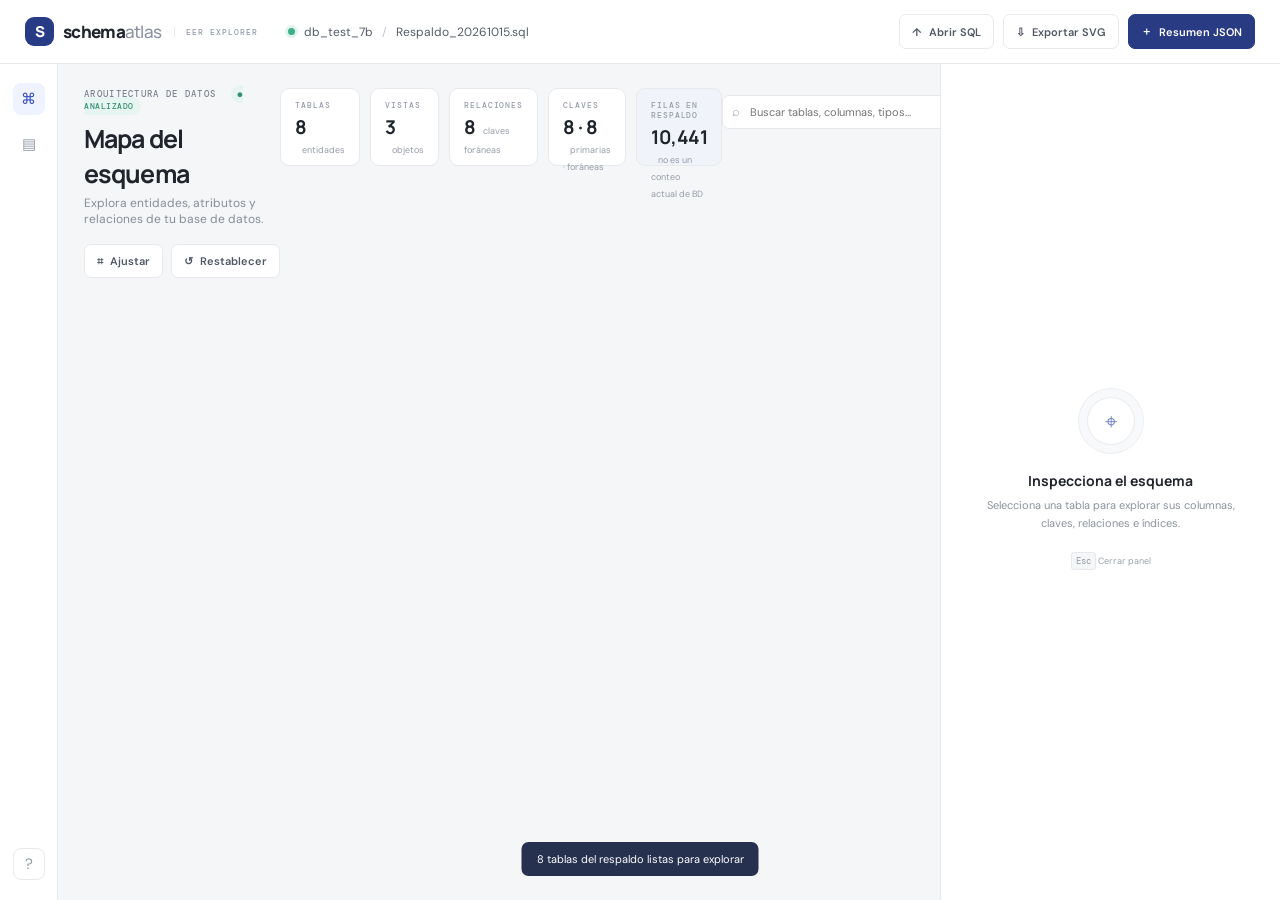
==== Practica-03/backups/index.html @ b9abfeb7 "Prcatica-03: Creacios de las bases de datos remotas add: creacion de modelo entidad relacion" ====
<!doctype html>
<html lang="es">
<head>
  <meta charset="utf-8"><meta name="viewport" content="width=device-width,initial-scale=1">
  <title>Schema Atlas · Explorador EER</title>
  <link rel="preconnect" href="https://fonts.googleapis.com"><link href="https://fonts.googleapis.com/css2?family=DM+Mono:wght@400;500&family=DM+Sans:wght@400;500;600;700&family=Manrope:wght@400;500;600;700;800&display=swap" rel="stylesheet">
  <link rel="stylesheet" href="style.css">
</head>
<body>
  <header class="topbar"><a class="brand" href="#"><span class="brandmark">S</span><span>schema<span class="muted">atlas</span></span><span class="version">EER EXPLORER</span></a><div class="crumb"><span class="dot"></span><span id="dbName">Cargando esquema...</span><span class="slash">/</span><span id="sourceName">Respaldo_20261015.sql</span></div><div class="top-actions"><label class="button quiet upload">↑ <span>Abrir SQL</span><input id="fileInput" type="file" accept=".sql,text/plain"></label><button id="exportSvg" class="button quiet">⇩ <span>Exportar SVG</span></button><button id="exportJson" class="button primary">＋ <span>Resumen JSON</span></button></div></header>
  <main class="shell"><aside class="rail"><div class="rail-icon active" title="Diagrama">⌘</div><div class="rail-icon" title="Inventario" id="inventoryButton">▤</div><div class="rail-bottom">?</div></aside>
  <section class="workspace"><div class="overview"><div class="title-row"><div><div class="eyebrow">ARQUITECTURA DE DATOS <span class="live">● ANALIZADO</span></div><h1>Mapa del esquema</h1><p class="subtitle">Explora entidades, atributos y relaciones de tu base de datos.</p></div><div class="overview-actions"><button class="button quiet" id="fitBtn">⌗ <span>Ajustar</span></button><button class="button quiet" id="resetBtn">↺ <span>Restablecer</span></button></div></div><div class="stats"><div class="stat"><span class="stat-label">TABLAS</span><strong id="statTables">—</strong><span class="stat-foot">entidades</span></div><div class="stat"><span class="stat-label">VISTAS</span><strong id="statViews">—</strong><span class="stat-foot">objetos</span></div><div class="stat"><span class="stat-label">RELACIONES</span><strong id="statRelations">—</strong><span class="stat-foot">claves foráneas</span></div><div class="stat"><span class="stat-label">CLAVES</span><strong id="statKeys">—</strong><span class="stat-foot">primarias · foráneas</span></div><div class="stat records"><span class="stat-label">FILAS EN RESPALDO</span><strong id="statRows">—</strong><span class="stat-foot">no es un conteo actual de BD</span></div></div>
  <div class="toolbar"><div class="searchbox"><span>⌕</span><input id="search" placeholder="Buscar tablas, columnas, tipos…" autocomplete="off"><kbd>⌘ K</kbd><div id="searchResults" class="search-results hidden"></div></div><div class="filter-wrap"><span class="filter-label">VER</span><select id="filter"><option value="all">Todo el esquema</option><option value="relations">Con relaciones</option><option value="isolated">Sin relaciones</option><option value="empty">Sin filas en respaldo</option><option value="association">Tablas de asociación</option><option value="views">Vistas</option></select></div><div class="toolbar-spacer"></div><button class="square" id="zoomOut">−</button><span class="zoom-label" id="zoomLabel">100%</span><button class="square" id="zoomIn">＋</button><button class="square" id="fullBtn" title="Pantalla completa">⛶</button></div>
  <div class="canvas-frame"><div class="canvas-hint">Arrastra para mover · rueda para zoom · selecciona una entidad para inspeccionar</div><div id="canvas"><svg id="edges"></svg><div id="nodes"></div></div><div class="minimap" id="minimap"><span>MINIMAPA</span><div id="miniContent"></div></div><div class="legend"><span><i class="legend-dot pk"></i>Clave primaria</span><span><i class="legend-dot fk"></i>Clave foránea</span><span><i class="legend-line"></i>Relación confirmada</span></div></div>
  <div class="statusbar"><span><b id="shownCount">0</b> entidades visibles</span><span id="warnings">Los conteos actuales requieren una conexión de solo lectura.</span><button id="refreshCount">↻ Actualizar conteos</button></div></section>
  <aside class="inspector" id="inspector"><div class="inspector-empty"><div class="empty-orbit">⌖</div><h3>Inspecciona el esquema</h3><p>Selecciona una tabla para explorar sus columnas, claves, relaciones e índices.</p><div class="shortcut"><kbd>Esc</kbd> Cerrar panel</div></div></aside>
  </main><div class="toast" id="toast"></div><script src="schema-data.js"></script><script src="app.js"></script>
</body></html>
---- Practica-03/backups/style.css ----
:root{--bg:#f5f6f8;--paper:#fff;--ink:#20242c;--muted:#89909c;--line:#e7e9ed;--blue:#4263eb;--blue-soft:#edf1ff;--teal:#0c947d;--orange:#ca7a29;--shadow:0 12px 32px #19234112;--mono:'DM Mono',monospace;--sans:'DM Sans',sans-serif;--head:Manrope,sans-serif}*{box-sizing:border-box}body{margin:0;background:var(--bg);color:var(--ink);font-family:var(--sans);font-size:13px}.topbar{height:64px;background:#fff;border-bottom:1px solid var(--line);display:flex;align-items:center;padding:0 25px;gap:30px;position:relative;z-index:5}.brand{display:flex;align-items:center;gap:9px;text-decoration:none;color:var(--ink);font:800 17px var(--head);letter-spacing:-.7px}.brandmark{width:29px;height:29px;display:grid;place-items:center;background:#283b85;color:white;border-radius:9px;font-size:15px}.muted{color:#8b91a1;font-weight:500}.version{font:500 8px var(--mono);letter-spacing:1px;color:#949baa;border-left:1px solid var(--line);padding-left:11px;margin-left:4px}.crumb{display:flex;align-items:center;gap:9px;color:#545b68;font-size:12px}.dot{background:#40ae87;width:7px;height:7px;border-radius:50%;box-shadow:0 0 0 3px #e0f4ed}.slash{color:#c1c5cc}.top-actions{margin-left:auto;display:flex;gap:9px}.button{font:600 11px var(--sans);border:1px solid var(--line);background:white;border-radius:7px;padding:9px 12px;cursor:pointer;color:#505765;display:flex;gap:7px;align-items:center;transition:.18s}.button:hover,.square:hover{border-color:#a9b7f4;color:var(--blue);transform:translateY(-1px)}.button.primary{background:#293b82;color:#fff;border-color:#293b82}.button.quiet{background:#fff}.upload{position:relative;overflow:hidden}.upload input{position:absolute;inset:0;opacity:0;cursor:pointer}.shell{display:flex;height:calc(100vh - 64px)}.rail{width:58px;border-right:1px solid var(--line);background:#fff;display:flex;align-items:center;flex-direction:column;padding-top:19px;gap:13px;flex-shrink:0}.rail-icon,.rail-bottom{height:32px;width:32px;border-radius:8px;display:grid;place-items:center;color:#9299a8;cursor:pointer;font-size:15px}.rail-icon.active{color:#334bba;background:#eff2ff}.rail-bottom{margin-top:auto;margin-bottom:20px;border:1px solid var(--line)}.workspace{flex:1;min-width:500px;display:flex;flex-direction:column;padding:24px 26px 0;overflow:hidden}.overview{display:flex;justify-content:space-between;align-items:flex-start;margin-bottom:20px}.eyebrow{font:500 9px var(--mono);letter-spacing:1.3px;color:#7d8492}.live{color:#368d73;background:#e6f5ef;border-radius:10px;padding:4px 7px;margin-left:8px;font-size:8px;letter-spacing:.5px}h1{font:700 25px var(--head);letter-spacing:-.9px;margin:9px 0 4px}.subtitle{margin:0;color:#868d99;font-size:12px}.overview-actions{display:flex;gap:8px;margin-top:17px}.stats{display:grid;grid-template-columns:repeat(5,1fr);gap:10px;margin-bottom:17px}.stat{height:78px;background:#fff;border:1px solid var(--line);border-radius:9px;padding:11px 14px;position:relative}.stat-label{font:500 8px var(--mono);letter-spacing:.9px;color:#969ca8;display:block}.stat strong{font:700 19px var(--head);display:inline-block;margin-top:4px;letter-spacing:-.5px}.stat-foot{font-size:9px;color:#969ca8;margin-left:7px}.stat.records{background:#f1f3fa}.toolbar{height:47px;display:flex;align-items:center;gap:8px;margin-bottom:10px}.searchbox{width:330px;height:34px;border:1px solid var(--line);background:white;border-radius:7px;display:flex;align-items:center;padding:0 9px;gap:8px;position:relative;color:#9aa0aa}.searchbox input{border:0;outline:0;flex:1;font:11px var(--sans);min-width:0}.searchbox kbd,.shortcut kbd{font:9px var(--mono);background:#f5f6f8;border:1px solid #e7e9ed;border-radius:3px;padding:2px 4px;color:#9299a4}.filter-wrap{display:flex;align-items:center;gap:8px;margin-left:8px}.filter-label{font:500 8px var(--mono);letter-spacing:1px;color:#a0a5af}.filter-wrap select{border:1px solid var(--line);height:34px;border-radius:7px;padding:0 10px;background:white;color:#5a616d;font:11px var(--sans);outline:none}.toolbar-spacer{flex:1}.square{width:30px;height:30px;background:white;border:1px solid var(--line);border-radius:6px;color:#616978;cursor:pointer}.zoom-label{font:10px var(--mono);color:#7e8590;min-width:36px;text-align:center}.canvas-frame{position:relative;flex:1;min-height:220px;border:1px solid #e2e5ea;background-color:#fafbfc;border-radius:10px;overflow:hidden;background-image:radial-gradient(#d7dbe3 .8px,transparent .8px);background-size:19px 19px}.canvas-hint{position:absolute;top:12px;left:14px;color:#9aa0ab;font-size:9px;z-index:2;pointer-events:none}.canvas-frame:after{content:'';position:absolute;inset:0;pointer-events:none;box-shadow:inset 0 0 65px #f6f7f9aa}#canvas{position:absolute;width:1800px;height:1300px;left:0;top:0;transform-origin:0 0;z-index:1}#edges{position:absolute;width:1800px;height:1300px;overflow:visible;pointer-events:none}#nodes{position:absolute;inset:0}.node{position:absolute;width:224px;background:#fff;border:1px solid #e0e3e9;border-radius:9px;box-shadow:0 4px 12px #28354b0a;overflow:hidden;cursor:grab;transition:box-shadow .2s,border-color .2s,opacity .2s,transform .2s}.node:hover{box-shadow:0 9px 22px #28354b16;transform:translateY(-2px)}.node.selected{border-color:#536de0;box-shadow:0 0 0 3px #536de01c,0 10px 24px #263b811c}.node.dim{opacity:.2}.node-head{height:39px;background:#fff;border-bottom:1px solid #eff0f3;display:flex;align-items:center;padding:0 11px;gap:7px}.table-icon{width:19px;height:19px;border-radius:5px;background:#eef1ff;color:#4b61c7;display:grid;place-items:center;font-size:10px}.table-name{font:700 11px var(--mono);flex:1;white-space:nowrap;overflow:hidden;text-overflow:ellipsis}.row-count{font:9px var(--mono);color:#8f96a4;background:#f3f4f7;border-radius:4px;padding:3px 4px}.node-body{padding:4px 0 6px}.col-row{height:23px;display:flex;align-items:center;padding:0 10px;gap:6px;font:9px var(--mono);color:#555d6a}.col-row:hover{background:#f5f7fc}.col-row .cn{flex:1;overflow:hidden;text-overflow:ellipsis;white-space:nowrap}.type{color:#a3a9b2;font-size:8px}.badge{font:bold 8px var(--mono);width:15px;text-align:center}.badge.pk{color:#c38c2e}.badge.fk{color:#4263eb}.badge.nn{font-size:7px;color:#abb0ba}.node-foot{height:24px;border-top:1px solid #f0f1f4;padding:0 10px;display:flex;align-items:center;gap:9px;font:8px var(--mono);color:#959ba7}.node-foot span{display:flex;gap:4px;align-items:center}.minimap{position:absolute;right:13px;top:13px;width:119px;height:83px;border:1px solid #e0e3e9;border-radius:6px;background:#ffffffdd;z-index:3;padding:7px;backdrop-filter:blur(4px)}.minimap>span{font:7px var(--mono);letter-spacing:.7px;color:#969ca7}#miniContent{position:absolute;inset:20px 7px 7px;background-image:radial-gradient(#d8dce4 .6px,transparent .6px);background-size:7px 7px;overflow:hidden}.mini-node{position:absolute;background:#8294db;border-radius:1px;opacity:.8}.legend{position:absolute;bottom:11px;left:13px;z-index:3;display:flex;gap:13px;border:1px solid #e6e8ed;background:#ffffffdf;border-radius:6px;padding:7px 9px;color:#777e89;font-size:8px;backdrop-filter:blur(3px)}.legend span{display:flex;align-items:center;gap:5px}.legend-dot{width:7px;height:7px;border-radius:2px}.legend-dot.pk{background:#c38c2e}.legend-dot.fk{background:#4263eb}.legend-line{height:2px;width:12px;background:#7382bc}.statusbar{height:35px;display:flex;align-items:center;gap:7px;color:#949aa5;font-size:9px}.statusbar b{color:#626976;font:500 9px var(--mono)}.statusbar button{margin-left:auto;border:0;background:transparent;color:#6876b3;font:10px var(--sans);cursor:pointer}.inspector{width:340px;background:#fff;border-left:1px solid var(--line);flex-shrink:0;overflow:auto;transition:width .25s}.inspector.empty{width:280px}.inspector-empty{height:100%;display:flex;flex-direction:column;align-items:center;justify-content:center;padding:35px;text-align:center}.empty-orbit{width:48px;height:48px;border:1px solid #e9ebef;border-radius:50%;display:grid;place-items:center;color:#7382c7;font-size:22px;box-shadow:0 0 0 8px #f8f9fb,0 0 0 9px #eceef2}.inspector-empty h3{font:700 14px var(--head);margin:26px 0 7px}.inspector-empty p{font-size:11px;line-height:1.6;color:#8b929e;margin:0 0 22px}.shortcut{font-size:9px;color:#9ba1ab}.panel-head{padding:19px 18px 14px;border-bottom:1px solid var(--line)}.panel-top{display:flex;align-items:center;gap:8px}.panel-top h2{font:700 15px var(--mono);margin:0;flex:1;overflow-wrap:anywhere}.close-panel{border:0;background:transparent;font-size:18px;color:#9ba1ac;cursor:pointer}.obj-type{font:9px var(--mono);letter-spacing:.6px;color:#8891a1;margin:8px 0}.panel-stats{display:flex;gap:6px}.panel-chip{border-radius:4px;background:#f3f5f8;padding:5px 7px;font-size:9px;color:#6f7784}.panel-tabs{display:flex;border-bottom:1px solid var(--line);padding:0 11px;gap:3px;overflow:auto}.panel-tabs button{white-space:nowrap;border:0;background:none;padding:11px 8px;font:10px var(--sans);color:#9299a4;cursor:pointer;border-bottom:2px solid transparent}.panel-tabs button.active{color:#3e54af;border-color:#536ad1}.panel-content{padding:15px 17px}.section-title{font:500 8px var(--mono);letter-spacing:1px;color:#a0a5ae;margin:4px 0 10px}.detail-grid{display:grid;grid-template-columns:94px 1fr;gap:9px;font-size:10px;margin-bottom:18px}.detail-grid .label{color:#959ba6}.detail-grid .value{color:#404752;overflow-wrap:anywhere}.column-card,.index-card,.relation-card{border:1px solid #eaecf0;border-radius:6px;padding:9px;margin-bottom:7px}.column-title{display:flex;align-items:center;gap:6px;font:10px var(--mono);font-weight:500}.column-meta{color:#959ba6;font:9px var(--mono);margin-top:5px;line-height:1.6}.subtle{color:#8c939e}.rel-name{font:10px var(--mono);font-weight:500}.rel-desc{font-size:9px;color:#828995;line-height:1.6;margin-top:5px}.sql-block{background:#202635;color:#d5dceb;border-radius:6px;padding:12px;font:9px/1.6 var(--mono);white-space:pre-wrap;max-height:360px;overflow:auto}.copy-btn{float:right;border:0;background:none;color:#adb8d7;cursor:pointer}.search-results{position:absolute;top:39px;left:0;width:100%;background:white;border:1px solid var(--line);border-radius:7px;box-shadow:var(--shadow);z-index:8;max-height:300px;overflow:auto}.search-result{padding:9px 11px;border-bottom:1px solid #f1f2f5;cursor:pointer}.search-result:hover{background:#f5f7ff}.result-name{font:10px var(--mono);color:#333b48}.result-meta{font-size:9px;color:#969ca7;margin-top:3px}.hidden{display:none!important}.toast{position:fixed;bottom:24px;left:50%;transform:translate(-50%,20px);background:#26314f;color:white;border-radius:7px;padding:10px 15px;font-size:11px;opacity:0;transition:.2s;z-index:10;pointer-events:none}.toast.show{opacity:1;transform:translate(-50%,0)}.edge{stroke:#8c99c9;stroke-width:1.4;fill:none}.edge.selected{stroke:#3458db;stroke-width:2.5}.edge-label{font:8px var(--mono);fill:#727b91}.warn{color:#bd7624!important}@media(max-width:1100px){.inspector{width:300px}.stats{grid-template-columns:repeat(5,minmax(90px,1fr))}.stat{padding:10px}.stat-foot{display:block;margin:2px 0 0}}@media(max-width:800px){.rail{display:none}.topbar{padding:0 13px}.crumb{display:none}.workspace{min-width:0;padding:17px 13px 0}.stats{grid-template-columns:repeat(3,1fr)}.stat{height:69px}.stat.records{display:none}.overview-actions .button span,.top-actions .button span{display:none}.inspector,.inspector.empty{position:absolute;right:0;top:64px;bottom:0;width:min(360px,92vw);z-index:4;box-shadow:-10px 0 25px #17213a14}.searchbox{width:min(270px,45vw)}.filter-label{display:none}.minimap{display:none}}

.expand-cols{width:100%;border:0;background:#f8f9fc;color:#6876b3;text-align:left;padding:6px 12px;font:9px var(--sans);cursor:pointer}.expand-cols:hover{background:#eff2ff}.col-row.active-col{background:#fff4d9;color:#654a15;outline:1px solid #e7bd5c}.edge{pointer-events:stroke;cursor:pointer;transition:stroke .18s,stroke-width .18s}.edge:hover{stroke:#3458db;stroke-width:2.8}.row-count{font-size:7px!important;white-space:nowrap}@media(prefers-reduced-motion:reduce){*,*::before,*::after{scroll-behavior:auto!important;animation-duration:.01ms!important;animation-iteration-count:1!important;transition-duration:.01ms!important}}@media(max-width:620px){.shell{height:auto;min-height:calc(100vh - 64px)}.workspace{min-width:0;width:100%}.top-actions{gap:4px}.stats{grid-template-columns:repeat(2,1fr)}.stat.records{display:none}}

.edge.related{stroke:#3b68dc;stroke-width:2.2;filter:drop-shadow(0 0 2px #4263eb55)}

.badge.uk{color:#0c947d}.badge.ai{color:#b36d23}.badge.nn{color:#a1a7b2}

.badge.meta{width:auto;min-width:15px;color:#82713e;white-space:nowrap;font-size:7px}
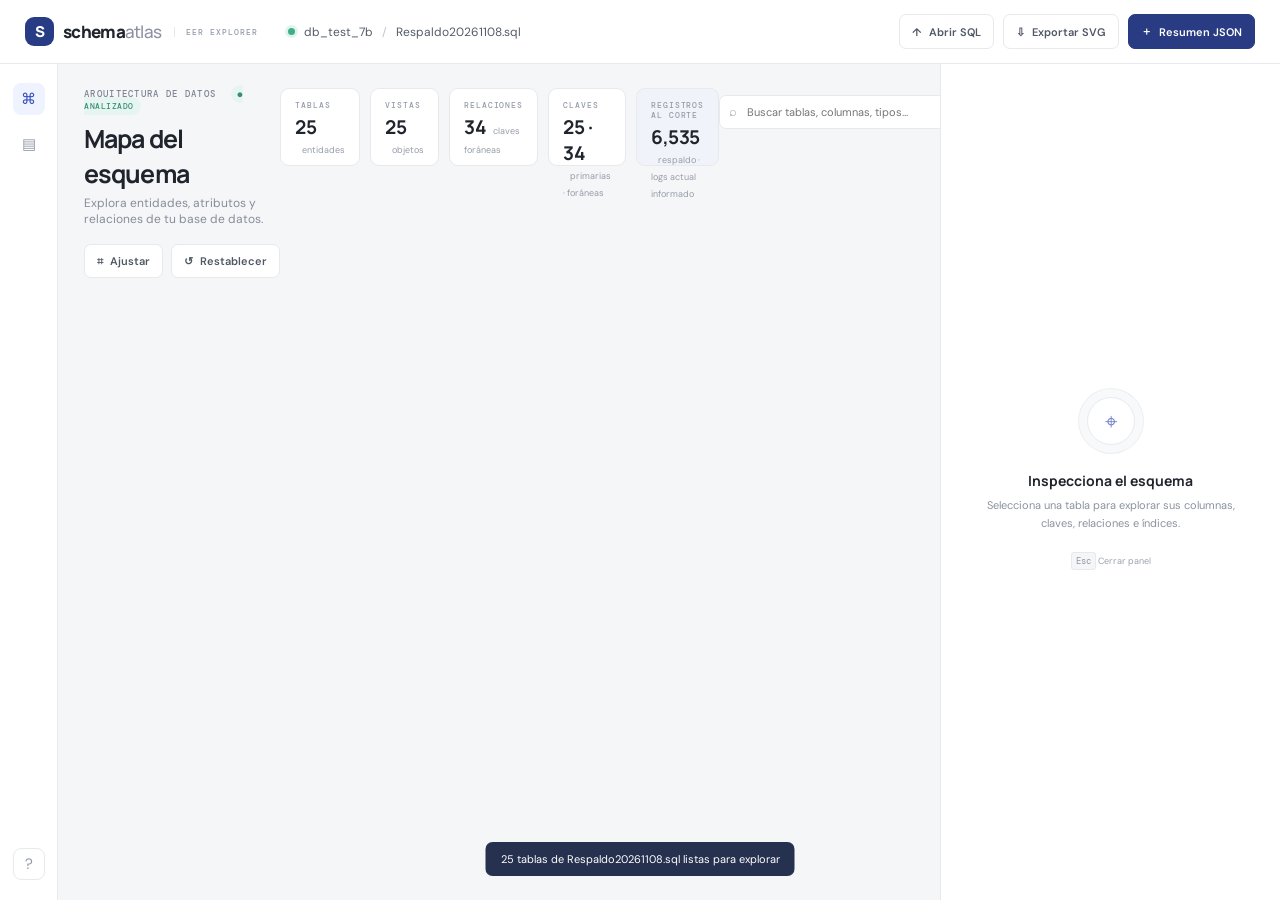
==== commit 325ed536: "Add: Bases de datos relacionales Creacion de todas las tablas faltantes y la actualizacion del dicci" ====
--- a/Practica-03/backups/index.html
+++ b/Practica-03/backups/index.html
@@ -7,9 +7,9 @@
   <link rel="stylesheet" href="style.css">
 </head>
 <body>
-  <header class="topbar"><a class="brand" href="#"><span class="brandmark">S</span><span>schema<span class="muted">atlas</span></span><span class="version">EER EXPLORER</span></a><div class="crumb"><span class="dot"></span><span id="dbName">Cargando esquema...</span><span class="slash">/</span><span id="sourceName">Respaldo_20261015.sql</span></div><div class="top-actions"><label class="button quiet upload">↑ <span>Abrir SQL</span><input id="fileInput" type="file" accept=".sql,text/plain"></label><button id="exportSvg" class="button quiet">⇩ <span>Exportar SVG</span></button><button id="exportJson" class="button primary">＋ <span>Resumen JSON</span></button></div></header>
+  <header class="topbar"><a class="brand" href="#"><span class="brandmark">S</span><span>schema<span class="muted">atlas</span></span><span class="version">EER EXPLORER</span></a><div class="crumb"><span class="dot"></span><span id="dbName">Cargando esquema...</span><span class="slash">/</span><span id="sourceName">Respaldo20261108.sql</span></div><div class="top-actions"><label class="button quiet upload">↑ <span>Abrir SQL</span><input id="fileInput" type="file" accept=".sql,text/plain"></label><button id="exportSvg" class="button quiet">⇩ <span>Exportar SVG</span></button><button id="exportJson" class="button primary">＋ <span>Resumen JSON</span></button></div></header>
   <main class="shell"><aside class="rail"><div class="rail-icon active" title="Diagrama">⌘</div><div class="rail-icon" title="Inventario" id="inventoryButton">▤</div><div class="rail-bottom">?</div></aside>
-  <section class="workspace"><div class="overview"><div class="title-row"><div><div class="eyebrow">ARQUITECTURA DE DATOS <span class="live">● ANALIZADO</span></div><h1>Mapa del esquema</h1><p class="subtitle">Explora entidades, atributos y relaciones de tu base de datos.</p></div><div class="overview-actions"><button class="button quiet" id="fitBtn">⌗ <span>Ajustar</span></button><button class="button quiet" id="resetBtn">↺ <span>Restablecer</span></button></div></div><div class="stats"><div class="stat"><span class="stat-label">TABLAS</span><strong id="statTables">—</strong><span class="stat-foot">entidades</span></div><div class="stat"><span class="stat-label">VISTAS</span><strong id="statViews">—</strong><span class="stat-foot">objetos</span></div><div class="stat"><span class="stat-label">RELACIONES</span><strong id="statRelations">—</strong><span class="stat-foot">claves foráneas</span></div><div class="stat"><span class="stat-label">CLAVES</span><strong id="statKeys">—</strong><span class="stat-foot">primarias · foráneas</span></div><div class="stat records"><span class="stat-label">FILAS EN RESPALDO</span><strong id="statRows">—</strong><span class="stat-foot">no es un conteo actual de BD</span></div></div>
+  <section class="workspace"><div class="overview"><div class="title-row"><div><div class="eyebrow">ARQUITECTURA DE DATOS <span class="live">● ANALIZADO</span></div><h1>Mapa del esquema</h1><p class="subtitle">Explora entidades, atributos y relaciones de tu base de datos.</p></div><div class="overview-actions"><button class="button quiet" id="fitBtn">⌗ <span>Ajustar</span></button><button class="button quiet" id="resetBtn">↺ <span>Restablecer</span></button></div></div><div class="stats"><div class="stat"><span class="stat-label">TABLAS</span><strong id="statTables">—</strong><span class="stat-foot">entidades</span></div><div class="stat"><span class="stat-label">VISTAS</span><strong id="statViews">—</strong><span class="stat-foot">objetos</span></div><div class="stat"><span class="stat-label">RELACIONES</span><strong id="statRelations">—</strong><span class="stat-foot">claves foráneas</span></div><div class="stat"><span class="stat-label">CLAVES</span><strong id="statKeys">—</strong><span class="stat-foot">primarias · foráneas</span></div><div class="stat records"><span class="stat-label">REGISTROS AL CORTE</span><strong id="statRows">—</strong><span class="stat-foot">respaldo · logs actual informado</span></div></div>
   <div class="toolbar"><div class="searchbox"><span>⌕</span><input id="search" placeholder="Buscar tablas, columnas, tipos…" autocomplete="off"><kbd>⌘ K</kbd><div id="searchResults" class="search-results hidden"></div></div><div class="filter-wrap"><span class="filter-label">VER</span><select id="filter"><option value="all">Todo el esquema</option><option value="relations">Con relaciones</option><option value="isolated">Sin relaciones</option><option value="empty">Sin filas en respaldo</option><option value="association">Tablas de asociación</option><option value="views">Vistas</option></select></div><div class="toolbar-spacer"></div><button class="square" id="zoomOut">−</button><span class="zoom-label" id="zoomLabel">100%</span><button class="square" id="zoomIn">＋</button><button class="square" id="fullBtn" title="Pantalla completa">⛶</button></div>
   <div class="canvas-frame"><div class="canvas-hint">Arrastra para mover · rueda para zoom · selecciona una entidad para inspeccionar</div><div id="canvas"><svg id="edges"></svg><div id="nodes"></div></div><div class="minimap" id="minimap"><span>MINIMAPA</span><div id="miniContent"></div></div><div class="legend"><span><i class="legend-dot pk"></i>Clave primaria</span><span><i class="legend-dot fk"></i>Clave foránea</span><span><i class="legend-line"></i>Relación confirmada</span></div></div>
   <div class="statusbar"><span><b id="shownCount">0</b> entidades visibles</span><span id="warnings">Los conteos actuales requieren una conexión de solo lectura.</span><button id="refreshCount">↻ Actualizar conteos</button></div></section>
--- a/Practica-03/backups/style.css
+++ b/Practica-03/backups/style.css
@@ -7,3 +7,9 @@
 .badge.uk{color:#0c947d}.badge.ai{color:#b36d23}.badge.nn{color:#a1a7b2}
 
 .badge.meta{width:auto;min-width:15px;color:#82713e;white-space:nowrap;font-size:7px}
+.edge{stroke-dasharray:7 8;animation:edge-flow 1.4s linear infinite;transition:opacity .2s,stroke .2s,stroke-width .2s}
+.node,.edge{transition:opacity .2s,filter .2s,box-shadow .2s}
+.node.hovered{z-index:3;box-shadow:0 12px 32px #293b8230;filter:drop-shadow(0 0 7px #4263eb25)}
+.node.dim{opacity:.18}#canvas:has(.node.hovered) .edge:not(.related){opacity:.18}
+.row-count{background:#eef1ff!important;color:#3853bd!important;border-radius:10px;padding:4px 7px;font:600 8px var(--mono)!important}
+@keyframes edge-flow{to{stroke-dashoffset:-30}}
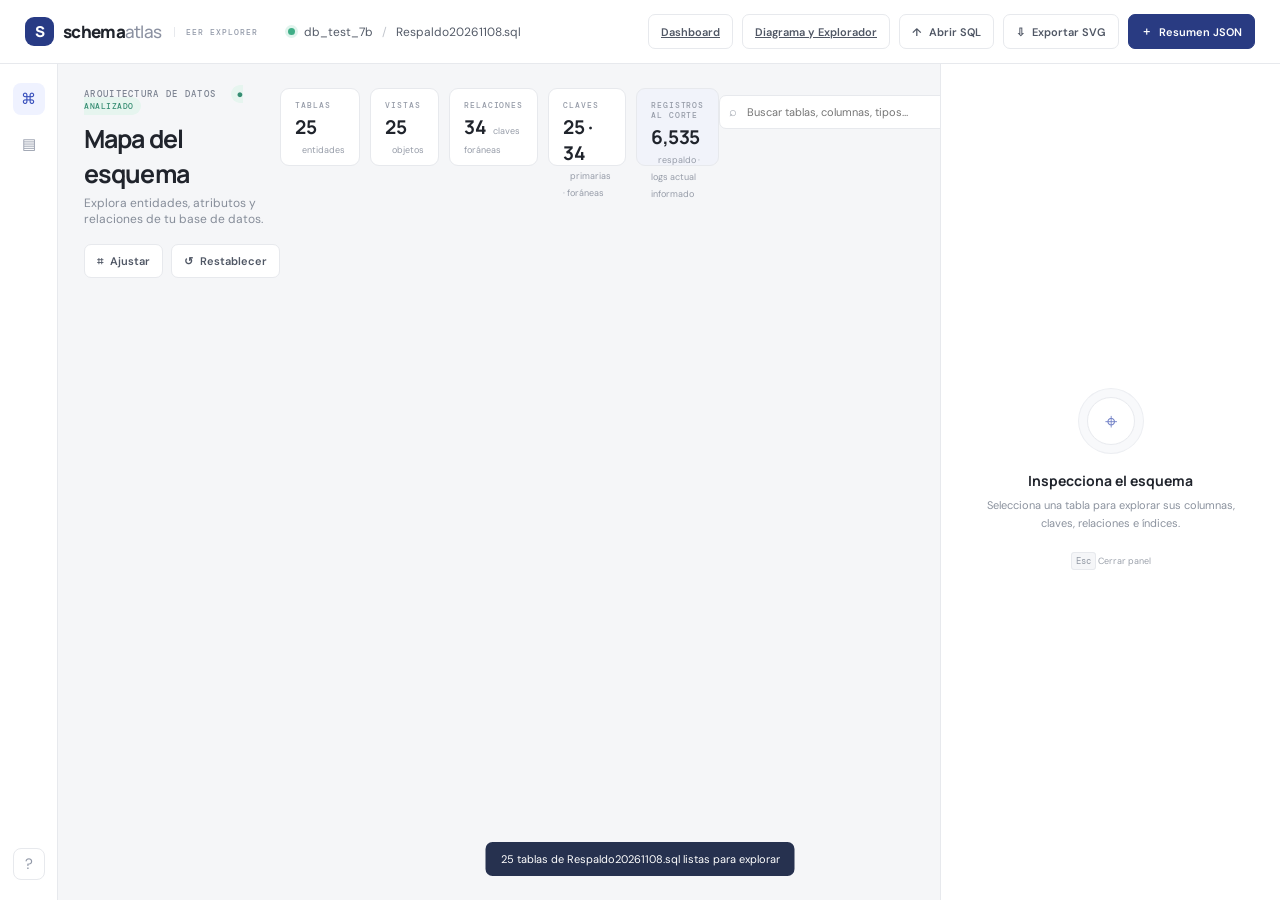
==== commit 78d1147b: "diagrama entidad relacion" ====
--- a/Practica-03/backups/index.html
+++ b/Practica-03/backups/index.html
@@ -7,7 +7,7 @@
   <link rel="stylesheet" href="style.css">
 </head>
 <body>
-  <header class="topbar"><a class="brand" href="#"><span class="brandmark">S</span><span>schema<span class="muted">atlas</span></span><span class="version">EER EXPLORER</span></a><div class="crumb"><span class="dot"></span><span id="dbName">Cargando esquema...</span><span class="slash">/</span><span id="sourceName">Respaldo20261108.sql</span></div><div class="top-actions"><label class="button quiet upload">↑ <span>Abrir SQL</span><input id="fileInput" type="file" accept=".sql,text/plain"></label><button id="exportSvg" class="button quiet">⇩ <span>Exportar SVG</span></button><button id="exportJson" class="button primary">＋ <span>Resumen JSON</span></button></div></header>
+  <header class="topbar"><a class="brand" href="#"><span class="brandmark">S</span><span>schema<span class="muted">atlas</span></span><span class="version">EER EXPLORER</span></a><div class="crumb"><span class="dot"></span><span id="dbName">Cargando esquema...</span><span class="slash">/</span><span id="sourceName">Respaldo20261108.sql</span></div><div class="top-actions"><a class="button quiet" href="dashboard.html">Dashboard</a><a class="button quiet" href="diagrama_explorador.html">Diagrama y Explorador</a><label class="button quiet upload">↑ <span>Abrir SQL</span><input id="fileInput" type="file" accept=".sql,text/plain"></label><button id="exportSvg" class="button quiet">⇩ <span>Exportar SVG</span></button><button id="exportJson" class="button primary">＋ <span>Resumen JSON</span></button></div></header>
   <main class="shell"><aside class="rail"><div class="rail-icon active" title="Diagrama">⌘</div><div class="rail-icon" title="Inventario" id="inventoryButton">▤</div><div class="rail-bottom">?</div></aside>
   <section class="workspace"><div class="overview"><div class="title-row"><div><div class="eyebrow">ARQUITECTURA DE DATOS <span class="live">● ANALIZADO</span></div><h1>Mapa del esquema</h1><p class="subtitle">Explora entidades, atributos y relaciones de tu base de datos.</p></div><div class="overview-actions"><button class="button quiet" id="fitBtn">⌗ <span>Ajustar</span></button><button class="button quiet" id="resetBtn">↺ <span>Restablecer</span></button></div></div><div class="stats"><div class="stat"><span class="stat-label">TABLAS</span><strong id="statTables">—</strong><span class="stat-foot">entidades</span></div><div class="stat"><span class="stat-label">VISTAS</span><strong id="statViews">—</strong><span class="stat-foot">objetos</span></div><div class="stat"><span class="stat-label">RELACIONES</span><strong id="statRelations">—</strong><span class="stat-foot">claves foráneas</span></div><div class="stat"><span class="stat-label">CLAVES</span><strong id="statKeys">—</strong><span class="stat-foot">primarias · foráneas</span></div><div class="stat records"><span class="stat-label">REGISTROS AL CORTE</span><strong id="statRows">—</strong><span class="stat-foot">respaldo · logs actual informado</span></div></div>
   <div class="toolbar"><div class="searchbox"><span>⌕</span><input id="search" placeholder="Buscar tablas, columnas, tipos…" autocomplete="off"><kbd>⌘ K</kbd><div id="searchResults" class="search-results hidden"></div></div><div class="filter-wrap"><span class="filter-label">VER</span><select id="filter"><option value="all">Todo el esquema</option><option value="relations">Con relaciones</option><option value="isolated">Sin relaciones</option><option value="empty">Sin filas en respaldo</option><option value="association">Tablas de asociación</option><option value="views">Vistas</option></select></div><div class="toolbar-spacer"></div><button class="square" id="zoomOut">−</button><span class="zoom-label" id="zoomLabel">100%</span><button class="square" id="zoomIn">＋</button><button class="square" id="fullBtn" title="Pantalla completa">⛶</button></div>
@@ -15,4 +15,4 @@
   <div class="statusbar"><span><b id="shownCount">0</b> entidades visibles</span><span id="warnings">Los conteos actuales requieren una conexión de solo lectura.</span><button id="refreshCount">↻ Actualizar conteos</button></div></section>
   <aside class="inspector" id="inspector"><div class="inspector-empty"><div class="empty-orbit">⌖</div><h3>Inspecciona el esquema</h3><p>Selecciona una tabla para explorar sus columnas, claves, relaciones e índices.</p><div class="shortcut"><kbd>Esc</kbd> Cerrar panel</div></div></aside>
   </main><div class="toast" id="toast"></div><script src="schema-data.js"></script><script src="app.js"></script>
-</body></html>
+</body></html>
